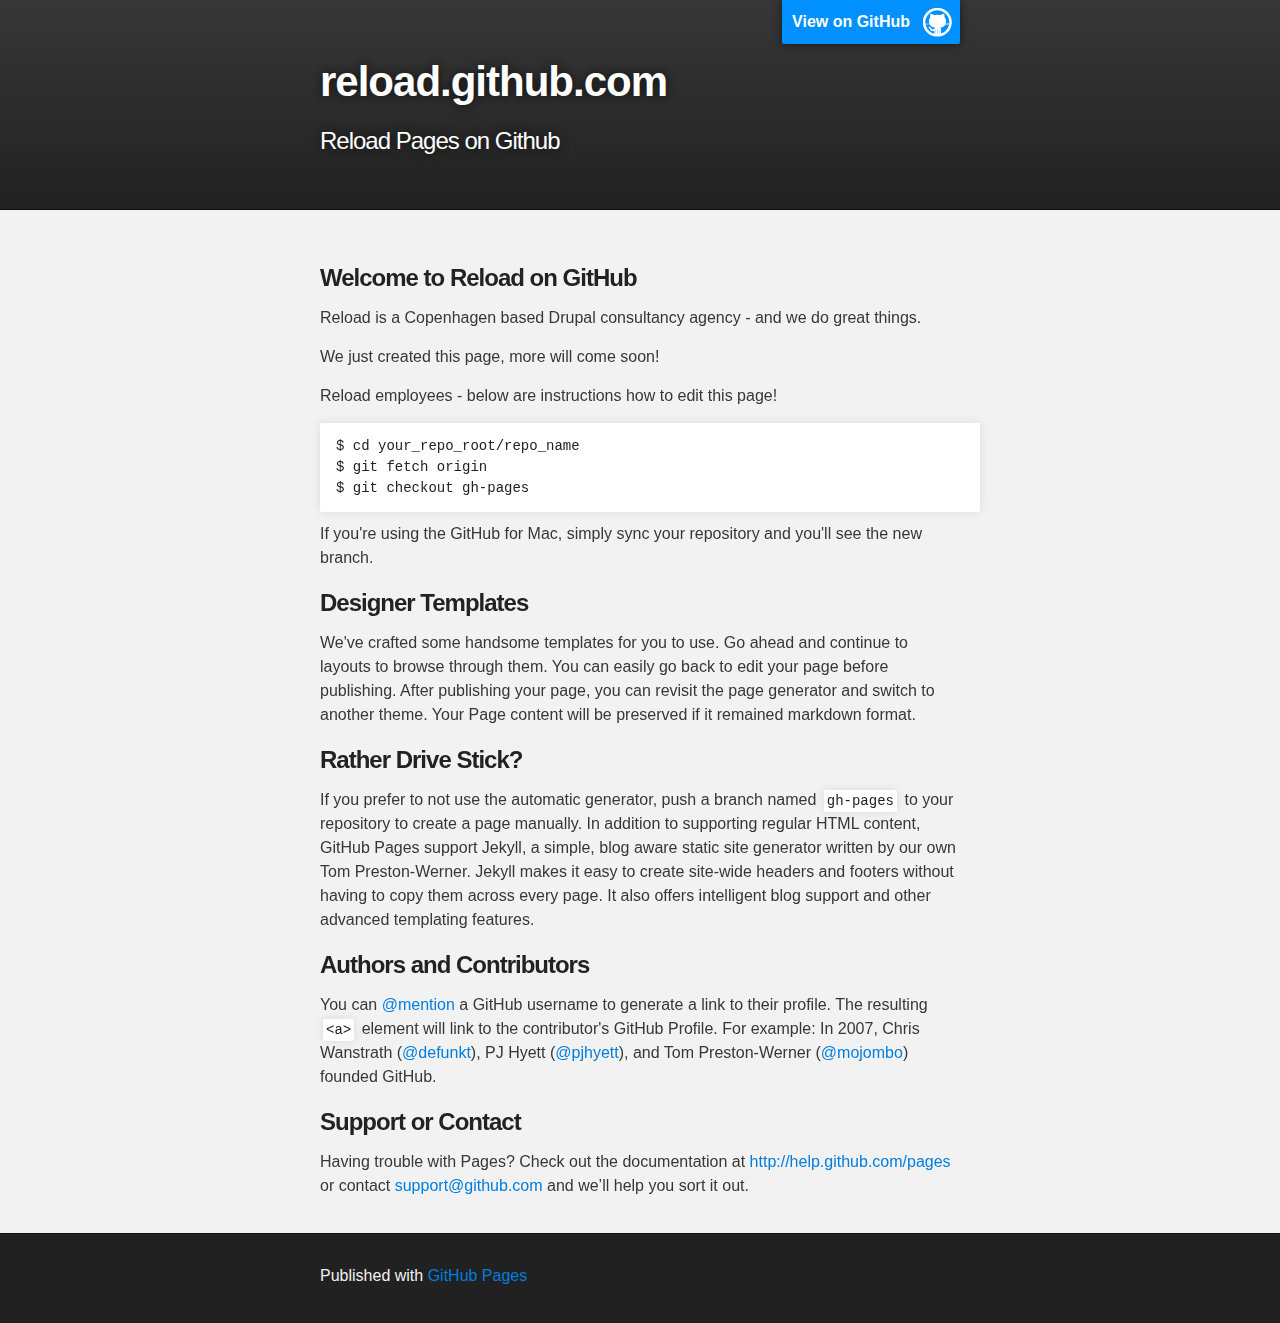
==== index.html @ c8873536 "Replace master branch with page content via GitHub" ====
<!DOCTYPE html>
<html>

  <head>
    <meta charset='utf-8' />
    <meta http-equiv="X-UA-Compatible" content="chrome=1" />
    <meta name="description" content="reload.github.com : Reload Pages on Github" />

    <link rel="stylesheet" type="text/css" media="screen" href="stylesheets/stylesheet.css">

    <title>reload.github.com</title>
  </head>

  <body>

    <!-- HEADER -->
    <div id="header_wrap" class="outer">
        <header class="inner">
          <a id="forkme_banner" href="https://github.com/reload">View on GitHub</a>

          <h1 id="project_title">reload.github.com</h1>
          <h2 id="project_tagline">Reload Pages on Github</h2>

        </header>
    </div>

    <!-- MAIN CONTENT -->
    <div id="main_content_wrap" class="outer">
      <section id="main_content" class="inner">
        <h3>Welcome to Reload on GitHub</h3>

<p>Reload is a Copenhagen based Drupal consultancy agency - and we do great things.</p>

<p>We just created this page, more will come soon!</p>

<p>Reload employees - below are instructions how to edit this page!</p>

<pre><code>$ cd your_repo_root/repo_name
$ git fetch origin
$ git checkout gh-pages
</code></pre>

<p>If you're using the GitHub for Mac, simply sync your repository and you'll see the new branch.</p>

<h3>Designer Templates</h3>

<p>We've crafted some handsome templates for you to use. Go ahead and continue to layouts to browse through them. You can easily go back to edit your page before publishing. After publishing your page, you can revisit the page generator and switch to another theme. Your Page content will be preserved if it remained markdown format.</p>

<h3>Rather Drive Stick?</h3>

<p>If you prefer to not use the automatic generator, push a branch named <code>gh-pages</code> to your repository to create a page manually. In addition to supporting regular HTML content, GitHub Pages support Jekyll, a simple, blog aware static site generator written by our own Tom Preston-Werner. Jekyll makes it easy to create site-wide headers and footers without having to copy them across every page. It also offers intelligent blog support and other advanced templating features.</p>

<h3>Authors and Contributors</h3>

<p>You can <a href="https://github.com/blog/821" class="user-mention">@mention</a> a GitHub username to generate a link to their profile. The resulting <code>&lt;a&gt;</code> element will link to the contributor's GitHub Profile. For example: In 2007, Chris Wanstrath (<a href="https://github.com/defunkt" class="user-mention">@defunkt</a>), PJ Hyett (<a href="https://github.com/pjhyett" class="user-mention">@pjhyett</a>), and Tom Preston-Werner (<a href="https://github.com/mojombo" class="user-mention">@mojombo</a>) founded GitHub.</p>

<h3>Support or Contact</h3>

<p>Having trouble with Pages? Check out the documentation at <a href="http://help.github.com/pages">http://help.github.com/pages</a> or contact <a href="mailto:support@github.com">support@github.com</a> and we’ll help you sort it out.</p>
      </section>
    </div>

    <!-- FOOTER  -->
    <div id="footer_wrap" class="outer">
      <footer class="inner">
        <p>Published with <a href="http://pages.github.com">GitHub Pages</a></p>
      </footer>
    </div>

              <script type="text/javascript">
            var gaJsHost = (("https:" == document.location.protocol) ? "https://ssl." : "http://www.");
            document.write(unescape("%3Cscript src='" + gaJsHost + "google-analytics.com/ga.js' type='text/javascript'%3E%3C/script%3E"));
          </script>
          <script type="text/javascript">
            try {
              var pageTracker = _gat._getTracker("UA-15751550-1");
            pageTracker._trackPageview();
            } catch(err) {}
          </script>


  </body>
</html>
---- stylesheets/stylesheet.css ----
/*******************************************************************************
Slate Theme for Github Pages
by Jason Costello, @jsncostello
*******************************************************************************/

@import url(pygment_trac.css);

/*******************************************************************************
MeyerWeb Reset
*******************************************************************************/

html, body, div, span, applet, object, iframe,
h1, h2, h3, h4, h5, h6, p, blockquote, pre,
a, abbr, acronym, address, big, cite, code,
del, dfn, em, img, ins, kbd, q, s, samp,
small, strike, strong, sub, sup, tt, var,
b, u, i, center,
dl, dt, dd, ol, ul, li,
fieldset, form, label, legend,
table, caption, tbody, tfoot, thead, tr, th, td,
article, aside, canvas, details, embed,
figure, figcaption, footer, header, hgroup,
menu, nav, output, ruby, section, summary,
time, mark, audio, video {
  margin: 0;
  padding: 0;
  border: 0;
  font: inherit;
  vertical-align: baseline;
}

/* HTML5 display-role reset for older browsers */
article, aside, details, figcaption, figure,
footer, header, hgroup, menu, nav, section {
  display: block;
}

ol, ul {
  list-style: none;
}

blockquote, q {
}

table {
  border-collapse: collapse;
  border-spacing: 0;
}

a:focus {
  outline: none;
}

/*******************************************************************************
Theme Styles
*******************************************************************************/

body {
  box-sizing: border-box;
  color:#373737;
  background: #212121;
  font-size: 16px;
  font-family: 'Myriad Pro', Calibri, Helvetica, Arial, sans-serif;
  line-height: 1.5;
  -webkit-font-smoothing: antialiased;
}

h1, h2, h3, h4, h5, h6 {
  margin: 10px 0;
  font-weight: 700;
  color:#222222;
  font-family: 'Lucida Grande', 'Calibri', Helvetica, Arial, sans-serif;
  letter-spacing: -1px;
}

h1 {
  font-size: 36px;
  font-weight: 700;
}

h2 {
  padding-bottom: 10px;
  font-size: 32px;
  background: url('../images/bg_hr.png') repeat-x bottom;
}

h3 {
  font-size: 24px;
}

h4 {
  font-size: 21px;
}

h5 {
  font-size: 18px;
}

h6 {
  font-size: 16px;
}

p {
  margin: 10px 0 15px 0;
}

footer p {
  color: #f2f2f2;
}

a {
  text-decoration: none;
  color: #007edf;
  text-shadow: none;

  transition: color 0.5s ease;
  transition: text-shadow 0.5s ease;
  -webkit-transition: color 0.5s ease;
  -webkit-transition: text-shadow 0.5s ease;
  -moz-transition: color 0.5s ease;
  -moz-transition: text-shadow 0.5s ease;
  -o-transition: color 0.5s ease;
  -o-transition: text-shadow 0.5s ease;
  -ms-transition: color 0.5s ease;
  -ms-transition: text-shadow 0.5s ease;
}

#main_content a:hover {
  color: #0069ba;
  text-shadow: #0090ff 0px 0px 2px;
}

footer a:hover {
  color: #43adff;
  text-shadow: #0090ff 0px 0px 2px;
}

em {
  font-style: italic;
}

strong {
  font-weight: bold;
}

img {
  position: relative;
  margin: 0 auto;
  max-width: 739px;
  padding: 5px;
  margin: 10px 0 10px 0;
  border: 1px solid #ebebeb;

  box-shadow: 0 0 5px #ebebeb;
  -webkit-box-shadow: 0 0 5px #ebebeb;
  -moz-box-shadow: 0 0 5px #ebebeb;
  -o-box-shadow: 0 0 5px #ebebeb;
  -ms-box-shadow: 0 0 5px #ebebeb;
}

pre, code {
  width: 100%;
  color: #222;
  background-color: #fff;

  font-family: Monaco, "Bitstream Vera Sans Mono", "Lucida Console", Terminal, monospace;
  font-size: 14px;

  border-radius: 2px;
  -moz-border-radius: 2px;
  -webkit-border-radius: 2px;



}

pre {
  width: 100%;
  padding: 10px;
  box-shadow: 0 0 10px rgba(0,0,0,.1);
  overflow: auto;
}

code {
  padding: 3px;
  margin: 0 3px;
  box-shadow: 0 0 10px rgba(0,0,0,.1);
}

pre code {
  display: block;
  box-shadow: none;
}

blockquote {
  color: #666;
  margin-bottom: 20px;
  padding: 0 0 0 20px;
  border-left: 3px solid #bbb;
}

ul, ol, dl {
  margin-bottom: 15px
}

ul li {
  list-style: inside;
  padding-left: 20px;
}

ol li {
  list-style: decimal inside;
  padding-left: 20px;
}

dl dt {
  font-weight: bold;
}

dl dd {
  padding-left: 20px;
  font-style: italic;
}

dl p {
  padding-left: 20px;
  font-style: italic;
}

hr {
  height: 1px;
  margin-bottom: 5px;
  border: none;
  background: url('../images/bg_hr.png') repeat-x center;
}

table {
  border: 1px solid #373737;
  margin-bottom: 20px;
  text-align: left;
 }

th {
  font-family: 'Lucida Grande', 'Helvetica Neue', Helvetica, Arial, sans-serif;
  padding: 10px;
  background: #373737;
  color: #fff;
 }

td {
  padding: 10px;
  border: 1px solid #373737;
 }

form {
  background: #f2f2f2;
  padding: 20px;
}

img {
  width: 100%;
  max-width: 100%;
}

/*******************************************************************************
Full-Width Styles
*******************************************************************************/

.outer {
  width: 100%;
}

.inner {
  position: relative;
  max-width: 640px;
  padding: 20px 10px;
  margin: 0 auto;
}

#forkme_banner {
  display: block;
  position: absolute;
  top:0;
  right: 10px;
  z-index: 10;
  padding: 10px 50px 10px 10px;
  color: #fff;
  background: url('../images/blacktocat.png') #0090ff no-repeat 95% 50%;
  font-weight: 700;
  box-shadow: 0 0 10px rgba(0,0,0,.5);
  border-bottom-left-radius: 2px;
  border-bottom-right-radius: 2px;
}

#header_wrap {
  background: #212121;
  background: -moz-linear-gradient(top, #373737, #212121);
  background: -webkit-linear-gradient(top, #373737, #212121);
  background: -ms-linear-gradient(top, #373737, #212121);
  background: -o-linear-gradient(top, #373737, #212121);
  background: linear-gradient(top, #373737, #212121);
}

#header_wrap .inner {
  padding: 50px 10px 30px 10px;
}

#project_title {
  margin: 0;
  color: #fff;
  font-size: 42px;
  font-weight: 700;
  text-shadow: #111 0px 0px 10px;
}

#project_tagline {
  color: #fff;
  font-size: 24px;
  font-weight: 300;
  background: none;
  text-shadow: #111 0px 0px 10px;
}

#downloads {
  position: absolute;
  width: 210px;
  z-index: 10;
  bottom: -40px;
  right: 0;
  height: 70px;
  background: url('../images/icon_download.png') no-repeat 0% 90%;
}

.zip_download_link {
  display: block;
  float: right;
  width: 90px;
  height:70px;
  text-indent: -5000px;
  overflow: hidden;
  background: url(../images/sprite_download.png) no-repeat bottom left;
}

.tar_download_link {
  display: block;
  float: right;
  width: 90px;
  height:70px;
  text-indent: -5000px;
  overflow: hidden;
  background: url(../images/sprite_download.png) no-repeat bottom right;
  margin-left: 10px;
}

.zip_download_link:hover {
  background: url(../images/sprite_download.png) no-repeat top left;
}

.tar_download_link:hover {
  background: url(../images/sprite_download.png) no-repeat top right;
}

#main_content_wrap {
  background: #f2f2f2;
  border-top: 1px solid #111;
  border-bottom: 1px solid #111;
}

#main_content {
  padding-top: 40px;
}

#footer_wrap {
  background: #212121;
}



/*******************************************************************************
Small Device Styles
*******************************************************************************/

@media screen and (max-width: 480px) {
  body {
    font-size:14px;
  }

  #downloads {
    display: none;
  }

  .inner {
    min-width: 320px;
    max-width: 480px;
  }

  #project_title {
  font-size: 32px;
  }

  h1 {
    font-size: 28px;
  }

  h2 {
    font-size: 24px;
  }

  h3 {
    font-size: 21px;
  }

  h4 {
    font-size: 18px;
  }

  h5 {
    font-size: 14px;
  }

  h6 {
    font-size: 12px;
  }

  code, pre {
    min-width: 320px;
    max-width: 480px;
    font-size: 11px;
  }

}
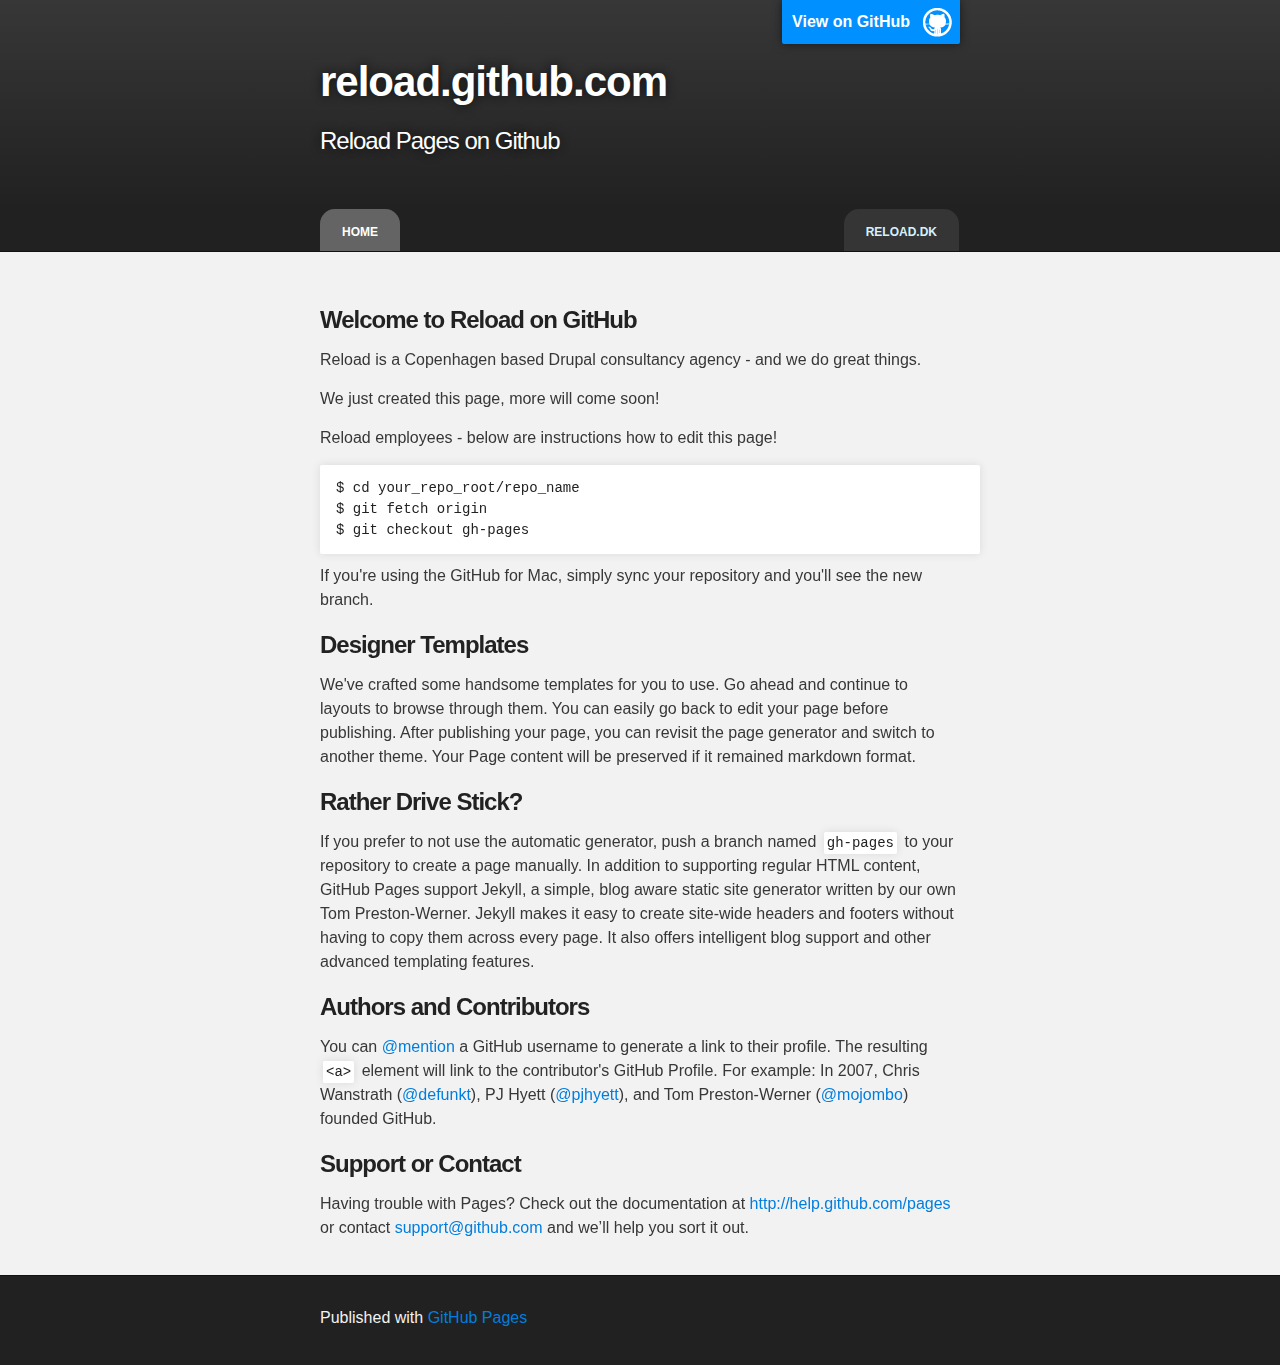
==== commit ff53785a: "Created and styled a main menu" ====
--- a/index.html
+++ b/index.html
@@ -23,6 +23,13 @@
 
         </header>
     </div>
+
+    <menu class="inner">
+      <ul>
+        <li><a class="current" href="/index.html">Home</a></li>
+        <li><a href="http://reload.dk">Reload.dk</a></li>
+      </ul>
+    </menu>
 
     <!-- MAIN CONTENT -->
     <div id="main_content_wrap" class="outer">
--- a/stylesheets/stylesheet.css
+++ b/stylesheets/stylesheet.css
@@ -375,6 +375,49 @@
 }
 
 
+/****************************
+ * Main menu
+ ****************************/
+menu.inner {
+  position: relative;
+  display: block;
+  height: 42px;
+  font-size: 12px;
+  font-weight: bold;
+  text-transform: uppercase;
+  padding: 0;
+}
+menu.inner ul {
+  margin: 0;
+  padding:0;
+  list-style-type: none;
+  width: auto;
+}
+menu.inner ul li {
+  display: block;
+  float: left;
+  margin: 0 1px 0 0;
+  border-radius: 15px 15px 0 0;
+  padding: 0;
+  background-color: rgba(100, 100, 100, 0.3);
+}
+menu.inner ul li:last-child {
+  float: right;
+}
+menu.inner ul li a {
+  display: block;
+  float: left;
+  color: #D5F1FF;
+  text-decoration: none;
+  padding: 14px 22px 0 22px;
+  height: 28px;
+}
+menu.inner ul li a:hover, menu.inner ul li a.current {
+  color: #fff;
+  background-color: rgba(100, 100, 100, 1);
+  border-radius: 15px 15px 0 0;
+  transition: background-color 200ms linear;
+}
 
 /*******************************************************************************
 Small Device Styles
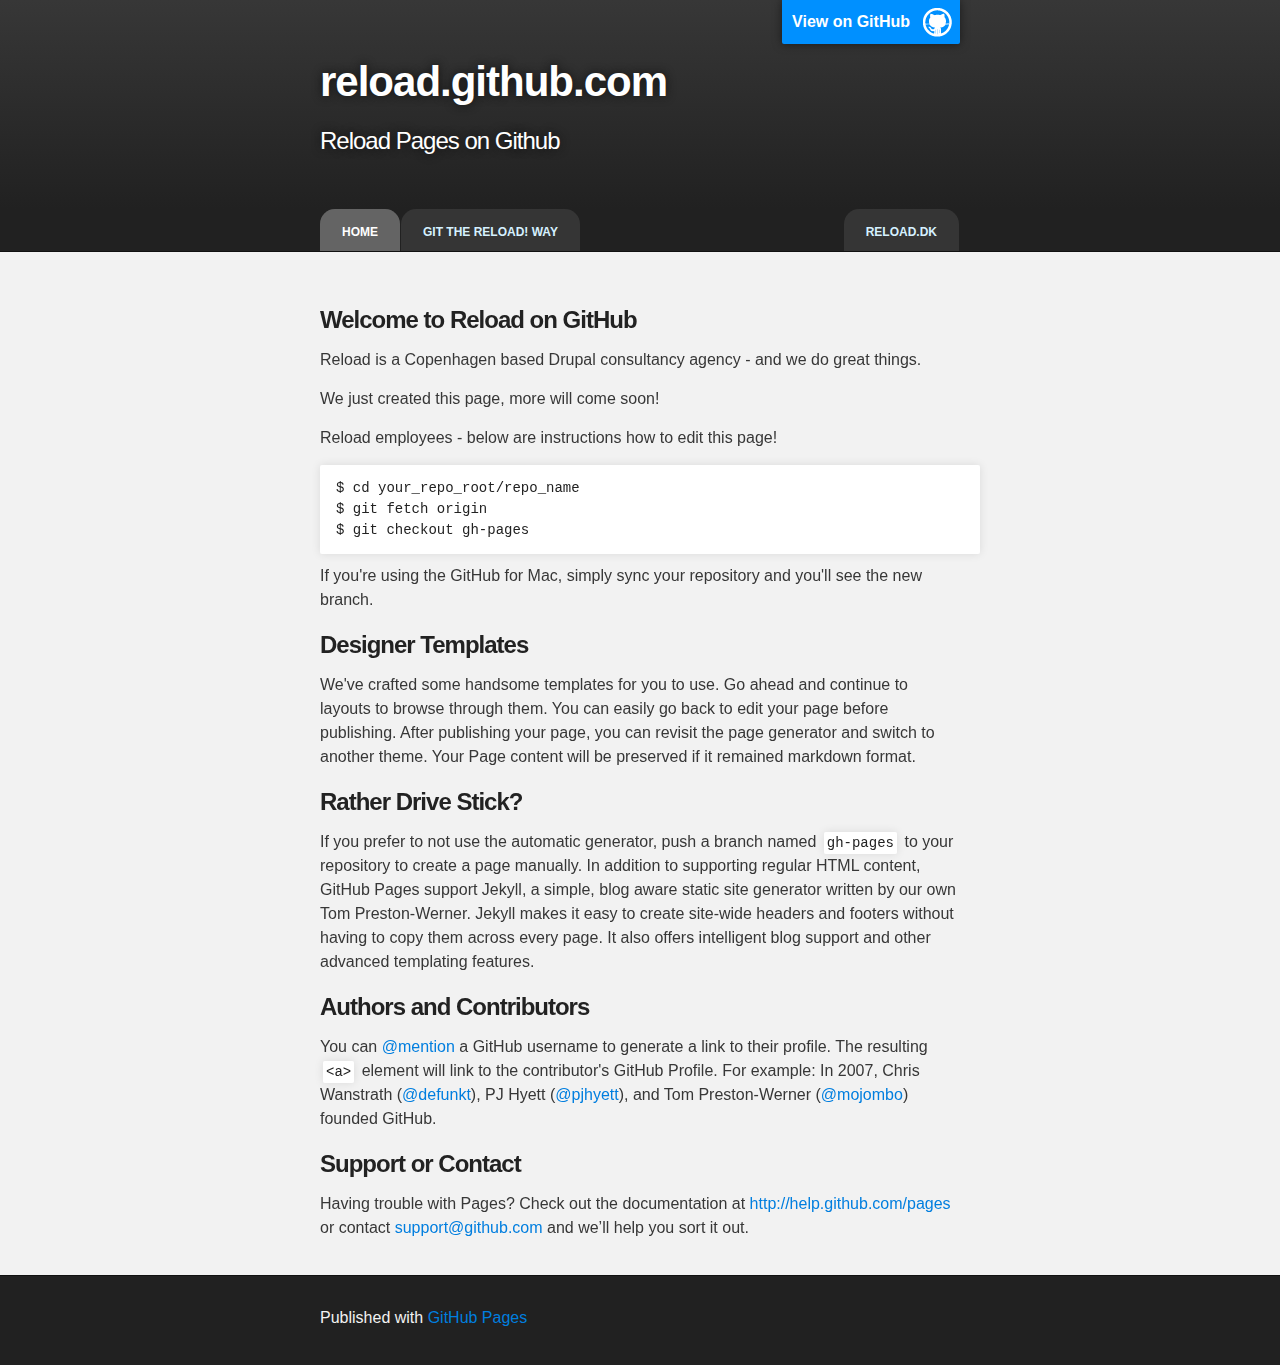
==== commit 1edd634a: "Added a post about 'git the reload! way'" ====
--- a/index.html
+++ b/index.html
@@ -27,6 +27,7 @@
     <menu class="inner">
       <ul>
         <li><a class="current" href="/index.html">Home</a></li>
+        <li><a href="git-the-reload-way.html">Git the reload! way</a></li>
         <li><a href="http://reload.dk">Reload.dk</a></li>
       </ul>
     </menu>
--- a/stylesheets/stylesheet.css
+++ b/stylesheets/stylesheet.css
@@ -374,6 +374,11 @@
   background: #212121;
 }
 
+.byline {
+  color: #aaa;
+  font-size: 12px;
+  text-transform: uppercase;
+}
 
 /****************************
  * Main menu
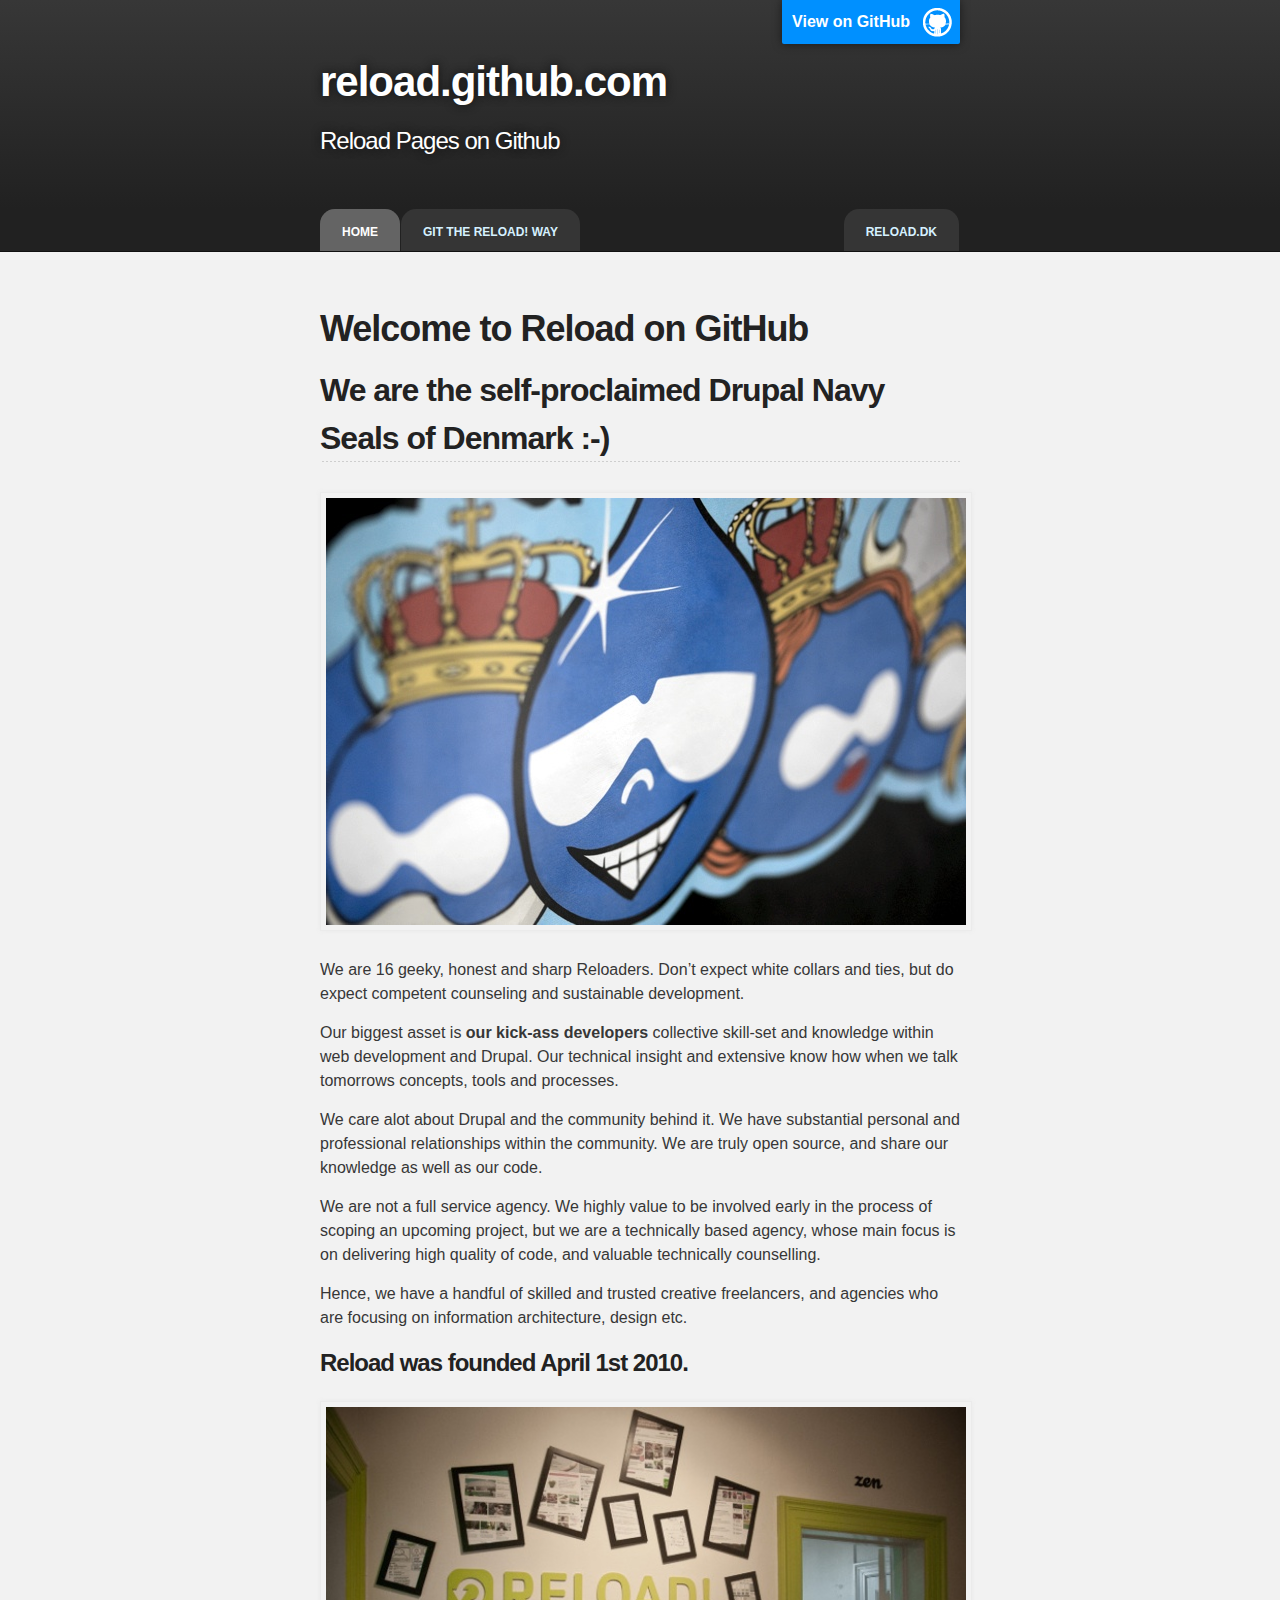
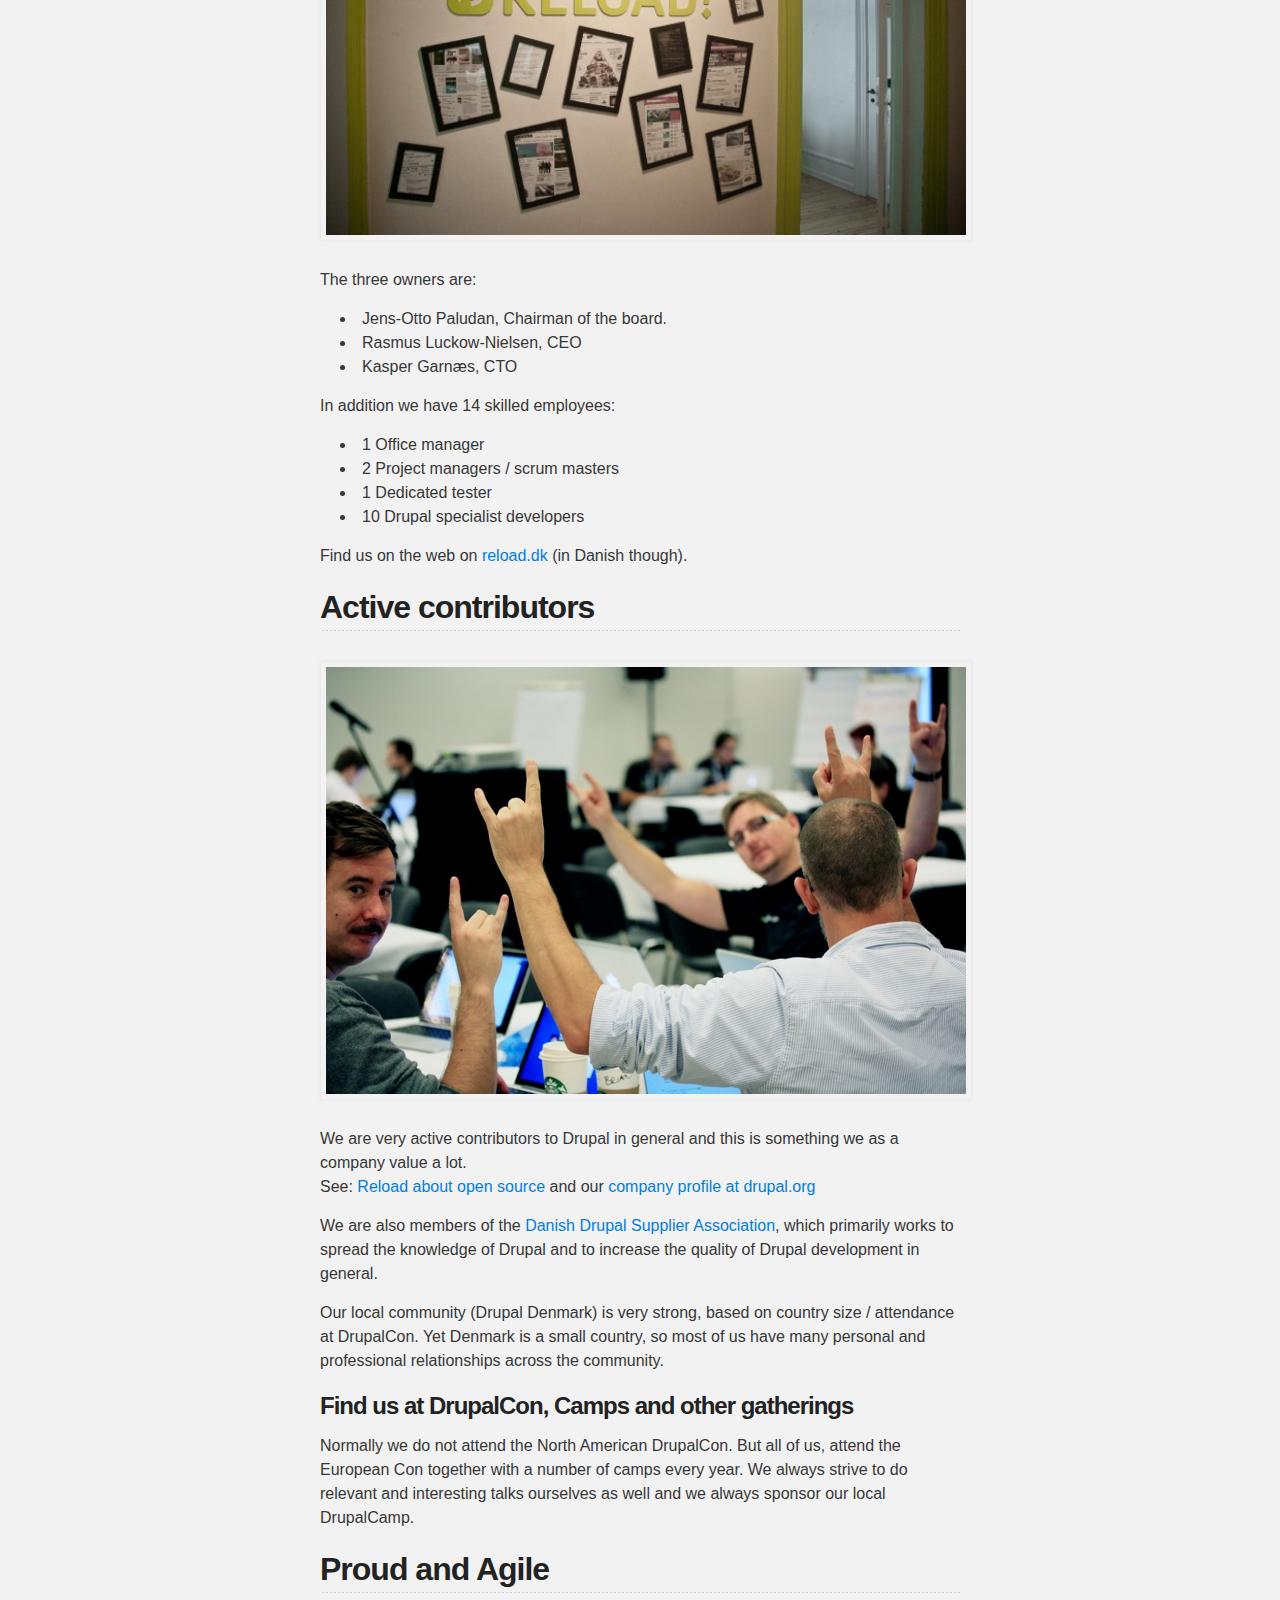
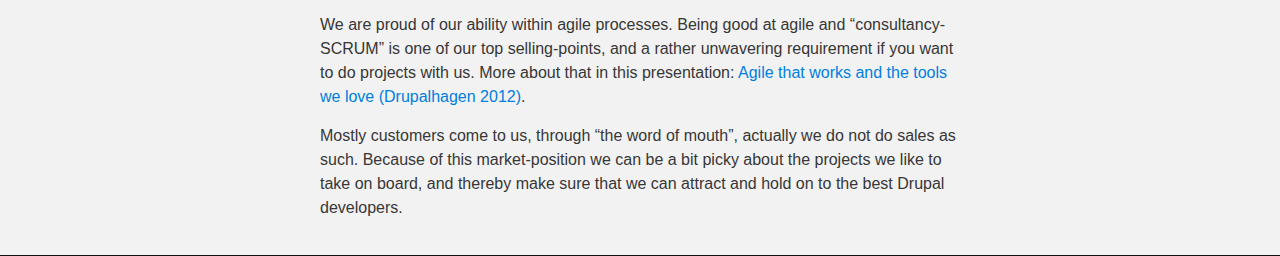
==== commit 70d8687c: "Created a new frontpage with text about Reload" ====
--- a/index.html
+++ b/index.html
@@ -26,7 +26,7 @@
 
     <menu class="inner">
       <ul>
-        <li><a class="current" href="/index.html">Home</a></li>
+        <li><a class="current" href="/">Home</a></li>
         <li><a href="git-the-reload-way.html">Git the reload! way</a></li>
         <li><a href="http://reload.dk">Reload.dk</a></li>
       </ul>
@@ -35,56 +35,65 @@
     <!-- MAIN CONTENT -->
     <div id="main_content_wrap" class="outer">
       <section id="main_content" class="inner">
-        <h3>Welcome to Reload on GitHub</h3>
+        <h1>Welcome to Reload on GitHub</h1>
 
-<p>Reload is a Copenhagen based Drupal consultancy agency - and we do great things.</p>
+        <h2>We are the self-proclaimed Drupal Navy Seals of Denmark :-)</h2>
+        <img src="images/reload-drupal.jpg" alt="Drupal FTW"/>
 
-<p>We just created this page, more will come soon!</p>
+        <p>We are 16 geeky, honest and sharp Reloaders. Don’t expect white collars and ties, but do expect competent counseling and sustainable development.</p>
 
-<p>Reload employees - below are instructions how to edit this page!</p>
+        <p>Our biggest asset is <strong>our kick-ass developers</strong> collective skill-set and knowledge within web development and Drupal. Our technical insight and extensive know how when we talk tomorrows concepts, tools and processes.</p>
 
-<pre><code>$ cd your_repo_root/repo_name
-$ git fetch origin
-$ git checkout gh-pages
-</code></pre>
+        <p>We care alot about Drupal and the community behind it. We have substantial personal and professional relationships within the community. We are truly open source, and share our knowledge as well as our code.</p>
 
-<p>If you're using the GitHub for Mac, simply sync your repository and you'll see the new branch.</p>
+        <p>We are not a full service agency. We highly value to be involved early in the process of scoping an upcoming project, but we are a technically based agency, whose main focus is on delivering high quality of code, and valuable technically counselling.</p>
 
-<h3>Designer Templates</h3>
+        <p>Hence, we have a handful of skilled and trusted creative freelancers, and agencies who are focusing on information architecture, design etc.</p>   
 
-<p>We've crafted some handsome templates for you to use. Go ahead and continue to layouts to browse through them. You can easily go back to edit your page before publishing. After publishing your page, you can revisit the page generator and switch to another theme. Your Page content will be preserved if it remained markdown format.</p>
+        <h3>Reload was founded April 1st 2010.</h3>
+        <img src="images/reload-entre.jpg" alt="From our entrance"/>
 
-<h3>Rather Drive Stick?</h3>
+        <p>The three owners are:</p>
+        <ul>
+        <li>Jens-Otto Paludan, Chairman of the board.</li>
+        <li>Rasmus Luckow-Nielsen, CEO</li>
+        <li>Kasper Garnæs, CTO</li>
+        </ul>
 
-<p>If you prefer to not use the automatic generator, push a branch named <code>gh-pages</code> to your repository to create a page manually. In addition to supporting regular HTML content, GitHub Pages support Jekyll, a simple, blog aware static site generator written by our own Tom Preston-Werner. Jekyll makes it easy to create site-wide headers and footers without having to copy them across every page. It also offers intelligent blog support and other advanced templating features.</p>
+        <p>In addition we have 14 skilled employees:</p>
+        <ul>
+        <li>1 Office manager</li>
+        <li>2 Project managers / scrum masters</li>
+        <li>1 Dedicated tester</li>
+        <li>10 Drupal specialist developers</li>
+        </ul>
 
-<h3>Authors and Contributors</h3>
+        <p>Find us on the web on <a href="http://reload.dk">reload.dk</a> (in Danish though).</p>
 
-<p>You can <a href="https://github.com/blog/821" class="user-mention">@mention</a> a GitHub username to generate a link to their profile. The resulting <code>&lt;a&gt;</code> element will link to the contributor's GitHub Profile. For example: In 2007, Chris Wanstrath (<a href="https://github.com/defunkt" class="user-mention">@defunkt</a>), PJ Hyett (<a href="https://github.com/pjhyett" class="user-mention">@pjhyett</a>), and Tom Preston-Werner (<a href="https://github.com/mojombo" class="user-mention">@mojombo</a>) founded GitHub.</p>
+      
+        <h2>Active contributors</h2>
+        <img src="images/reload-prague.jpg" alt="Codesprinting at DrupalCon Prague 2013"/>
 
-<h3>Support or Contact</h3>
+        <p>We are very active contributors to Drupal in general and this is something we as a company value a lot. <br/>
+        See: <a href="http://reload.dk/opensource">Reload about open source</a> and our <a href="https://drupal.org/node/1926900">company profile at drupal.org</a></p>
 
-<p>Having trouble with Pages? Check out the documentation at <a href="http://help.github.com/pages">http://help.github.com/pages</a> or contact <a href="mailto:support@github.com">support@github.com</a> and we’ll help you sort it out.</p>
-      </section>
-    </div>
+        <p>We are also members of the <a href="http://drupalpro.dk">Danish Drupal Supplier Association</a>, which primarily works to spread the knowledge of Drupal and to increase the quality of Drupal development in general.</p>    
 
-    <!-- FOOTER  -->
-    <div id="footer_wrap" class="outer">
-      <footer class="inner">
-        <p>Published with <a href="http://pages.github.com">GitHub Pages</a></p>
-      </footer>
-    </div>
+        <p>Our local community (Drupal Denmark) is very strong, based on country size / attendance at DrupalCon. Yet Denmark is a small country, so most of us have many personal and professional relationships across the community.</p>
 
-              <script type="text/javascript">
-            var gaJsHost = (("https:" == document.location.protocol) ? "https://ssl." : "http://www.");
-            document.write(unescape("%3Cscript src='" + gaJsHost + "google-analytics.com/ga.js' type='text/javascript'%3E%3C/script%3E"));
-          </script>
-          <script type="text/javascript">
-            try {
-              var pageTracker = _gat._getTracker("UA-15751550-1");
-            pageTracker._trackPageview();
-            } catch(err) {}
-          </script>
+        <h3>Find us at DrupalCon, Camps and other gatherings</h3>
+
+        <p>Normally we do not attend the North American DrupalCon. But all of us, attend the European Con together with a number of camps every year. We always strive to do relevant and interesting talks ourselves as well and we always sponsor our local DrupalCamp.</p>
+
+        <h2>Proud and Agile</h2>
+        <p>We are proud of our ability within agile processes. Being good at agile and “consultancy-SCRUM” is one of our top selling-points, and a rather unwavering requirement if you want to do projects with us. More about that in this presentation: <a href="https://speakerdeck.com/rasmusluckow/agile-that-works-and-the-tools-we-love">Agile that works and the tools we love (Drupalhagen 2012)</a>.</p>
+
+        <p>Mostly customers come to us, through “the word of mouth”, actually we do not do sales as such. Because of this market-position we can be a bit picky about the projects we like to take on board, and thereby make sure that we can attract and hold on to the best Drupal developers. </p>
+
+        <p>
+        <script async class="speakerdeck-embed" data-id="508bed81c21140000202a6db" data-ratio="1.33333333333333" src="//speakerdeck.com/assets/embed.js"></script>
+        </p>
+
 
 
   </body>
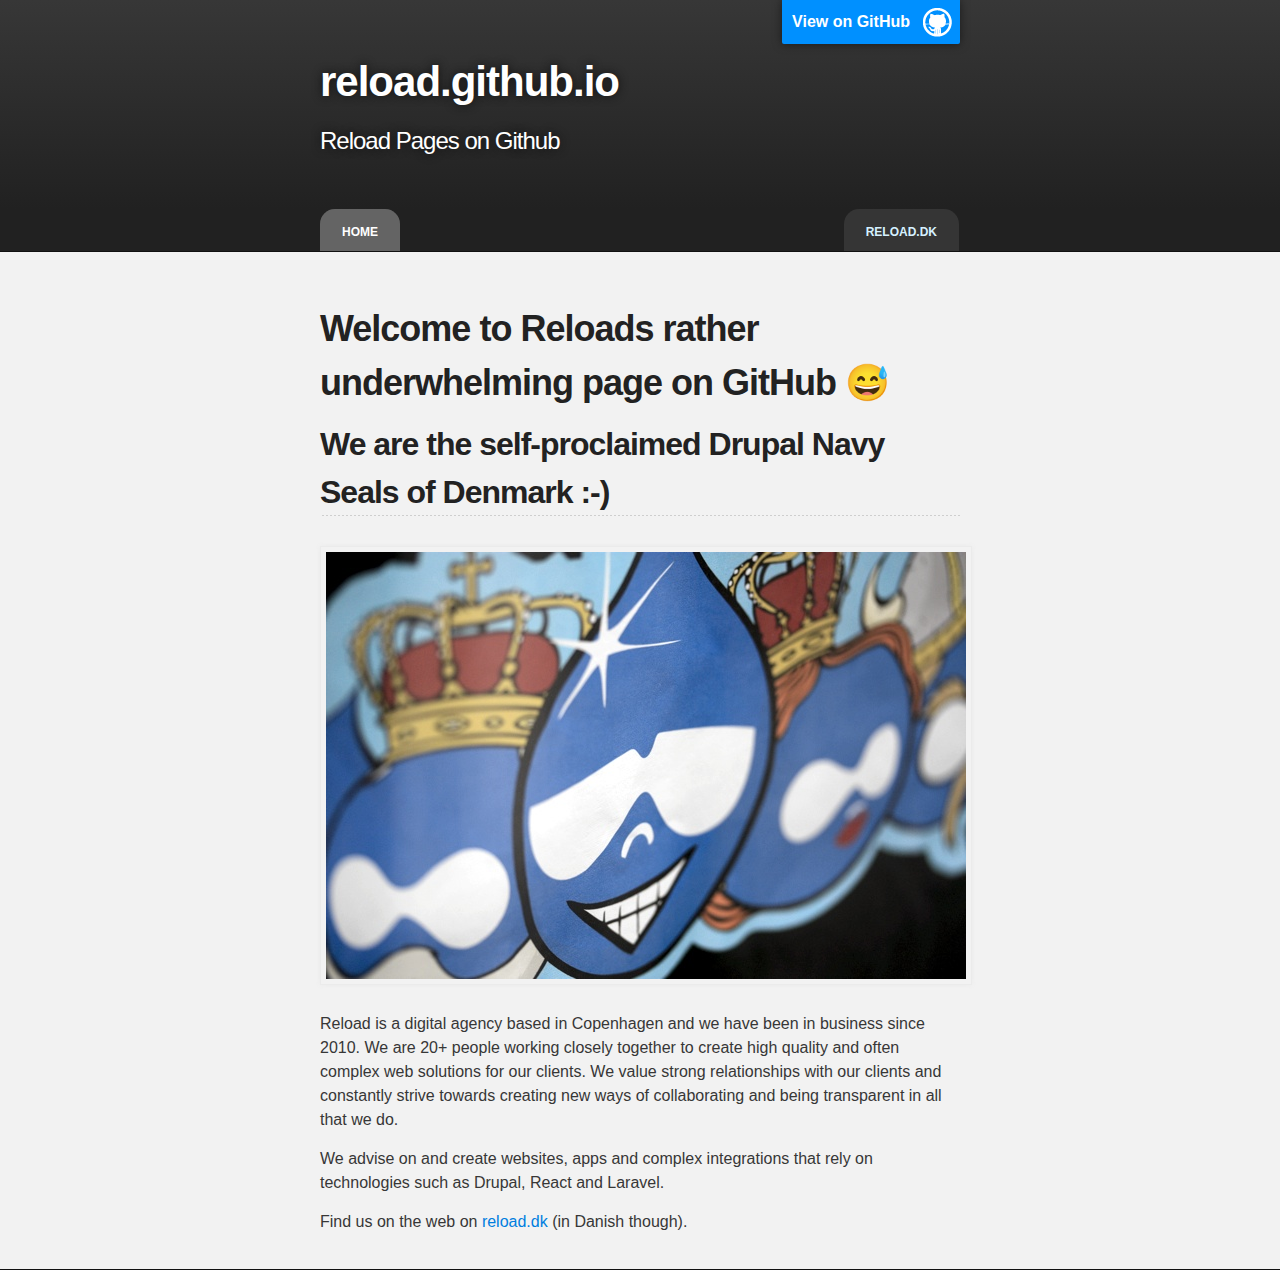
==== commit 7a3f69ec: "First update in years" ====
--- a/index.html
+++ b/index.html
@@ -4,11 +4,11 @@
   <head>
     <meta charset='utf-8' />
     <meta http-equiv="X-UA-Compatible" content="chrome=1" />
-    <meta name="description" content="reload.github.com : Reload Pages on Github" />
+    <meta name="description" content="reload.github.io: Reload Pages on Github" />
 
     <link rel="stylesheet" type="text/css" media="screen" href="stylesheets/stylesheet.css">
 
-    <title>reload.github.com</title>
+    <title>Reload - a digital agency in Copenhagen</title>
   </head>
 
   <body>
@@ -18,7 +18,7 @@
         <header class="inner">
           <a id="forkme_banner" href="https://github.com/reload">View on GitHub</a>
 
-          <h1 id="project_title">reload.github.com</h1>
+          <h1 id="project_title">reload.github.io</h1>
           <h2 id="project_tagline">Reload Pages on Github</h2>
 
         </header>
@@ -27,74 +27,25 @@
     <menu class="inner">
       <ul>
         <li><a class="current" href="/">Home</a></li>
-        <li><a href="git-the-reload-way.html">Git the reload! way</a></li>
-        <li><a href="http://reload.dk">Reload.dk</a></li>
+        <li><a href="https://reload.dk">Reload.dk</a></li>
       </ul>
     </menu>
 
     <!-- MAIN CONTENT -->
     <div id="main_content_wrap" class="outer">
       <section id="main_content" class="inner">
-        <h1>Welcome to Reload on GitHub</h1>
+        <h1>Welcome to Reloads rather underwhelming page on GitHub 😅</h1>
 
         <h2>We are the self-proclaimed Drupal Navy Seals of Denmark :-)</h2>
         <img src="images/reload-drupal.jpg" alt="Drupal FTW"/>
 
-        <p>We are 16 geeky, honest and sharp Reloaders. Don’t expect white collars and ties, but do expect competent counseling and sustainable development.</p>
+        <p>Reload is a digital agency based in Copenhagen and we have been in business since 2010. We are 20+ people working closely together to create high quality and often complex web solutions for our clients. We value strong relationships with our clients and constantly strive towards creating new ways of collaborating and being transparent in all that we do. </p>
 
-        <p>Our biggest asset is <strong>our kick-ass developers</strong> collective skill-set and knowledge within web development and Drupal. Our technical insight and extensive know how when we talk tomorrows concepts, tools and processes.</p>
-
-        <p>We care alot about Drupal and the community behind it. We have substantial personal and professional relationships within the community. We are truly open source, and share our knowledge as well as our code.</p>
-
-        <p>We are not a full service agency. We highly value to be involved early in the process of scoping an upcoming project, but we are a technically based agency, whose main focus is on delivering high quality of code, and valuable technically counselling.</p>
-
-        <p>Hence, we have a handful of skilled and trusted creative freelancers, and agencies who are focusing on information architecture, design etc.</p>   
-
-        <h3>Reload was founded April 1st 2010.</h3>
-        <img src="images/reload-entre.jpg" alt="From our entrance"/>
-
-        <p>The three owners are:</p>
-        <ul>
-        <li>Jens-Otto Paludan, Chairman of the board.</li>
-        <li>Rasmus Luckow-Nielsen, CEO</li>
-        <li>Kasper Garnæs, CTO</li>
-        </ul>
-
-        <p>In addition we have 14 skilled employees:</p>
-        <ul>
-        <li>1 Office manager</li>
-        <li>2 Project managers / scrum masters</li>
-        <li>1 Dedicated tester</li>
-        <li>10 Drupal specialist developers</li>
-        </ul>
-
-        <p>Find us on the web on <a href="http://reload.dk">reload.dk</a> (in Danish though).</p>
-
-      
-        <h2>Active contributors</h2>
-        <img src="images/reload-prague.jpg" alt="Codesprinting at DrupalCon Prague 2013"/>
-
-        <p>We are very active contributors to Drupal in general and this is something we as a company value a lot. <br/>
-        See: <a href="http://reload.dk/opensource">Reload about open source</a> and our <a href="https://drupal.org/node/1926900">company profile at drupal.org</a></p>
-
-        <p>We are also members of the <a href="http://drupalpro.dk">Danish Drupal Supplier Association</a>, which primarily works to spread the knowledge of Drupal and to increase the quality of Drupal development in general.</p>    
-
-        <p>Our local community (Drupal Denmark) is very strong, based on country size / attendance at DrupalCon. Yet Denmark is a small country, so most of us have many personal and professional relationships across the community.</p>
-
-        <h3>Find us at DrupalCon, Camps and other gatherings</h3>
-
-        <p>Normally we do not attend the North American DrupalCon. But all of us, attend the European Con together with a number of camps every year. We always strive to do relevant and interesting talks ourselves as well and we always sponsor our local DrupalCamp.</p>
-
-        <h2>Proud and Agile</h2>
-        <p>We are proud of our ability within agile processes. Being good at agile and “consultancy-SCRUM” is one of our top selling-points, and a rather unwavering requirement if you want to do projects with us. More about that in this presentation: <a href="https://speakerdeck.com/rasmusluckow/agile-that-works-and-the-tools-we-love">Agile that works and the tools we love (Drupalhagen 2012)</a>.</p>
-
-        <p>Mostly customers come to us, through “the word of mouth”, actually we do not do sales as such. Because of this market-position we can be a bit picky about the projects we like to take on board, and thereby make sure that we can attract and hold on to the best Drupal developers. </p>
-
-        <p>
-        <script async class="speakerdeck-embed" data-id="508bed81c21140000202a6db" data-ratio="1.33333333333333" src="//speakerdeck.com/assets/embed.js"></script>
-        </p>
+        <p>We advise on and create websites, apps and complex integrations that rely on technologies such as Drupal, React and Laravel.</p> 
 
 
+        <p>Find us on the web on <a href="https://reload.dk">reload.dk</a> (in Danish though).</p>
+    </section>
 
   </body>
 </html>
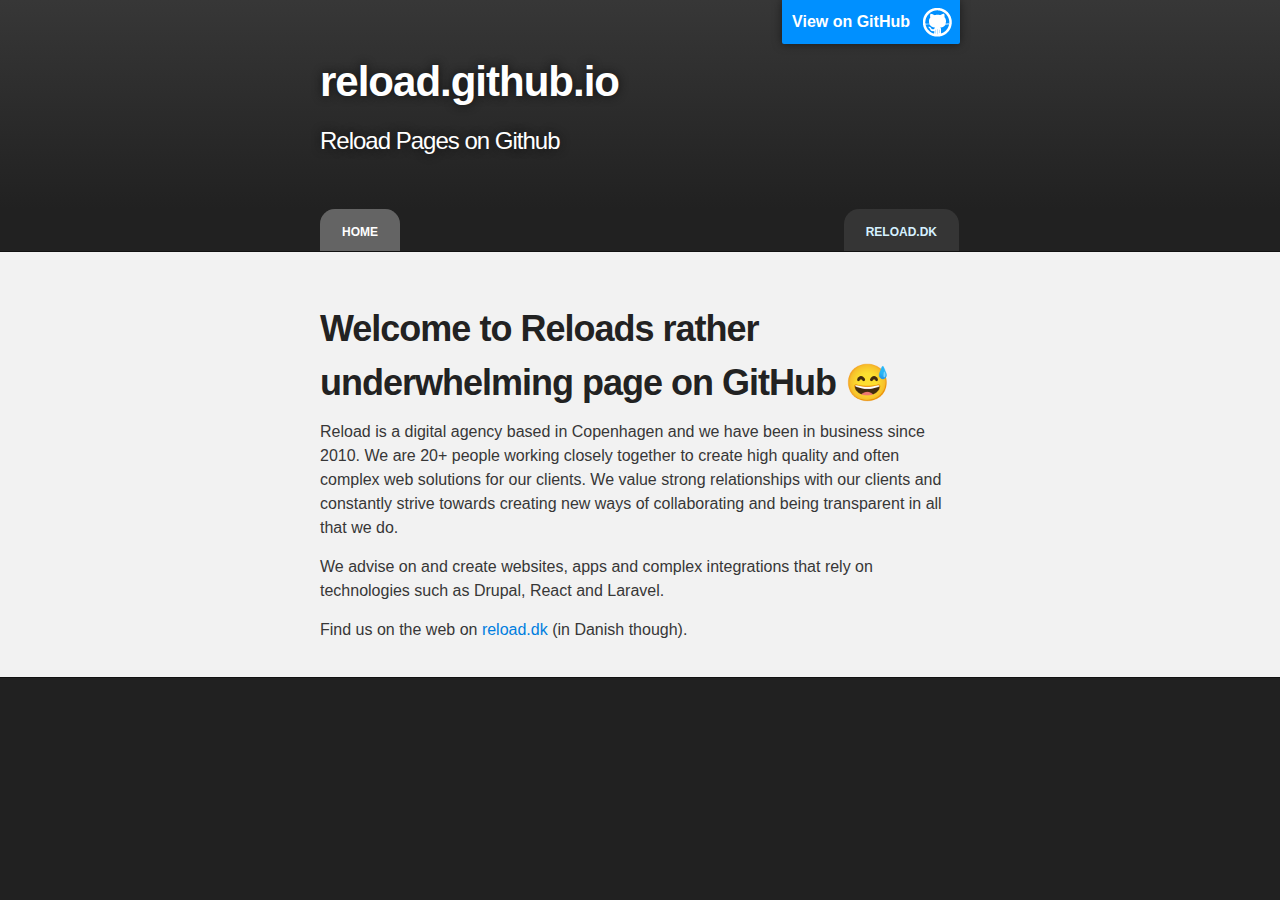
==== commit d2785078: "Removed image and subtitle" ====
--- a/index.html
+++ b/index.html
@@ -36,9 +36,6 @@
       <section id="main_content" class="inner">
         <h1>Welcome to Reloads rather underwhelming page on GitHub 😅</h1>
 
-        <h2>We are the self-proclaimed Drupal Navy Seals of Denmark :-)</h2>
-        <img src="images/reload-drupal.jpg" alt="Drupal FTW"/>
-
         <p>Reload is a digital agency based in Copenhagen and we have been in business since 2010. We are 20+ people working closely together to create high quality and often complex web solutions for our clients. We value strong relationships with our clients and constantly strive towards creating new ways of collaborating and being transparent in all that we do. </p>
 
         <p>We advise on and create websites, apps and complex integrations that rely on technologies such as Drupal, React and Laravel.</p> 
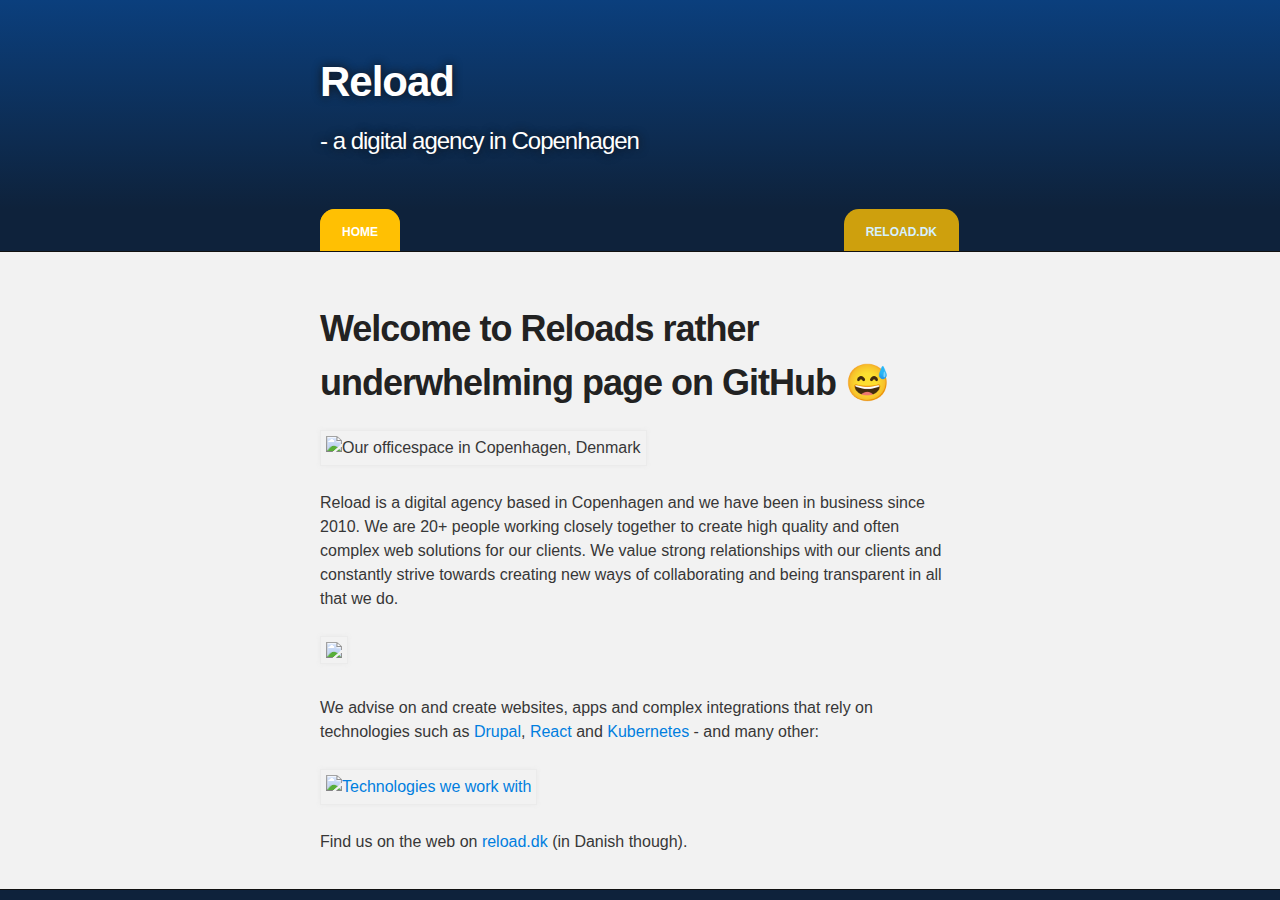
==== commit cdb12b3f: "New content for the page" ====
--- a/index.html
+++ b/index.html
@@ -16,10 +16,9 @@
     <!-- HEADER -->
     <div id="header_wrap" class="outer">
         <header class="inner">
-          <a id="forkme_banner" href="https://github.com/reload">View on GitHub</a>
-
-          <h1 id="project_title">reload.github.io</h1>
-          <h2 id="project_tagline">Reload Pages on Github</h2>
+  
+          <h1 id="project_title">Reload</h1>
+          <h2 id="project_tagline">- a digital agency in Copenhagen</h2>
 
         </header>
     </div>
@@ -36,9 +35,17 @@
       <section id="main_content" class="inner">
         <h1>Welcome to Reloads rather underwhelming page on GitHub 😅</h1>
 
+        <p><img src="images/reload-outside.jpg" ALT="Our officespace in Copenhagen, Denmark" /></p>
+
         <p>Reload is a digital agency based in Copenhagen and we have been in business since 2010. We are 20+ people working closely together to create high quality and often complex web solutions for our clients. We value strong relationships with our clients and constantly strive towards creating new ways of collaborating and being transparent in all that we do. </p>
 
-        <p>We advise on and create websites, apps and complex integrations that rely on technologies such as Drupal, React and Laravel.</p> 
+        <p><img src="images/kontoret.jpg" /></p>
+
+        <p>We advise on and create websites, apps and complex integrations that rely on technologies such as <a href="https://reload.dk/kompetencer/drupal">Drupal</a>, <a href="https://reload.dk/kompetencer/react">React</a> and <a href="https://reload.dk/kompetencer/kubernetes">Kubernetes</a> - and many other:</p>
+
+        <p>
+          <a href="https://reload.dk/ydelser"><img src="images/cloudlogofinal.png" alt="Technologies we work with" /></a> 
+        </p>
 
 
         <p>Find us on the web on <a href="https://reload.dk">reload.dk</a> (in Danish though).</p>
--- a/stylesheets/stylesheet.css
+++ b/stylesheets/stylesheet.css
@@ -58,7 +58,7 @@
 body {
   box-sizing: border-box;
   color:#373737;
-  background: #212121;
+  background: #0E223B;
   font-size: 16px;
   font-family: 'Myriad Pro', Calibri, Helvetica, Arial, sans-serif;
   line-height: 1.5;
@@ -293,12 +293,12 @@
 }
 
 #header_wrap {
-  background: #212121;
-  background: -moz-linear-gradient(top, #373737, #212121);
-  background: -webkit-linear-gradient(top, #373737, #212121);
-  background: -ms-linear-gradient(top, #373737, #212121);
-  background: -o-linear-gradient(top, #373737, #212121);
-  background: linear-gradient(top, #373737, #212121);
+  background: #0E223B;
+  background: -moz-linear-gradient(top, #0b3f7d, #0E223B);
+  background: -webkit-linear-gradient(top, #0b3f7d, #0E223B);
+  background: -ms-linear-gradient(top, #0b3f7d, #0E223B);
+  background: -o-linear-gradient(top, #0b3f7d, #0E223B);
+  background: linear-gradient(top, #0b3f7d, #0E223B);
 }
 
 #header_wrap .inner {
@@ -371,7 +371,7 @@
 }
 
 #footer_wrap {
-  background: #212121;
+  background: #0E223B;
 }
 
 .byline {
@@ -404,7 +404,7 @@
   margin: 0 1px 0 0;
   border-radius: 15px 15px 0 0;
   padding: 0;
-  background-color: rgba(100, 100, 100, 0.3);
+  background-color: rgba(255, 192, 3, 0.8);
 }
 menu.inner ul li:last-child {
   float: right;
@@ -419,7 +419,7 @@
 }
 menu.inner ul li a:hover, menu.inner ul li a.current {
   color: #fff;
-  background-color: rgba(100, 100, 100, 1);
+  background-color: rgba(255, 192, 3, 1);
   border-radius: 15px 15px 0 0;
   transition: background-color 200ms linear;
 }
